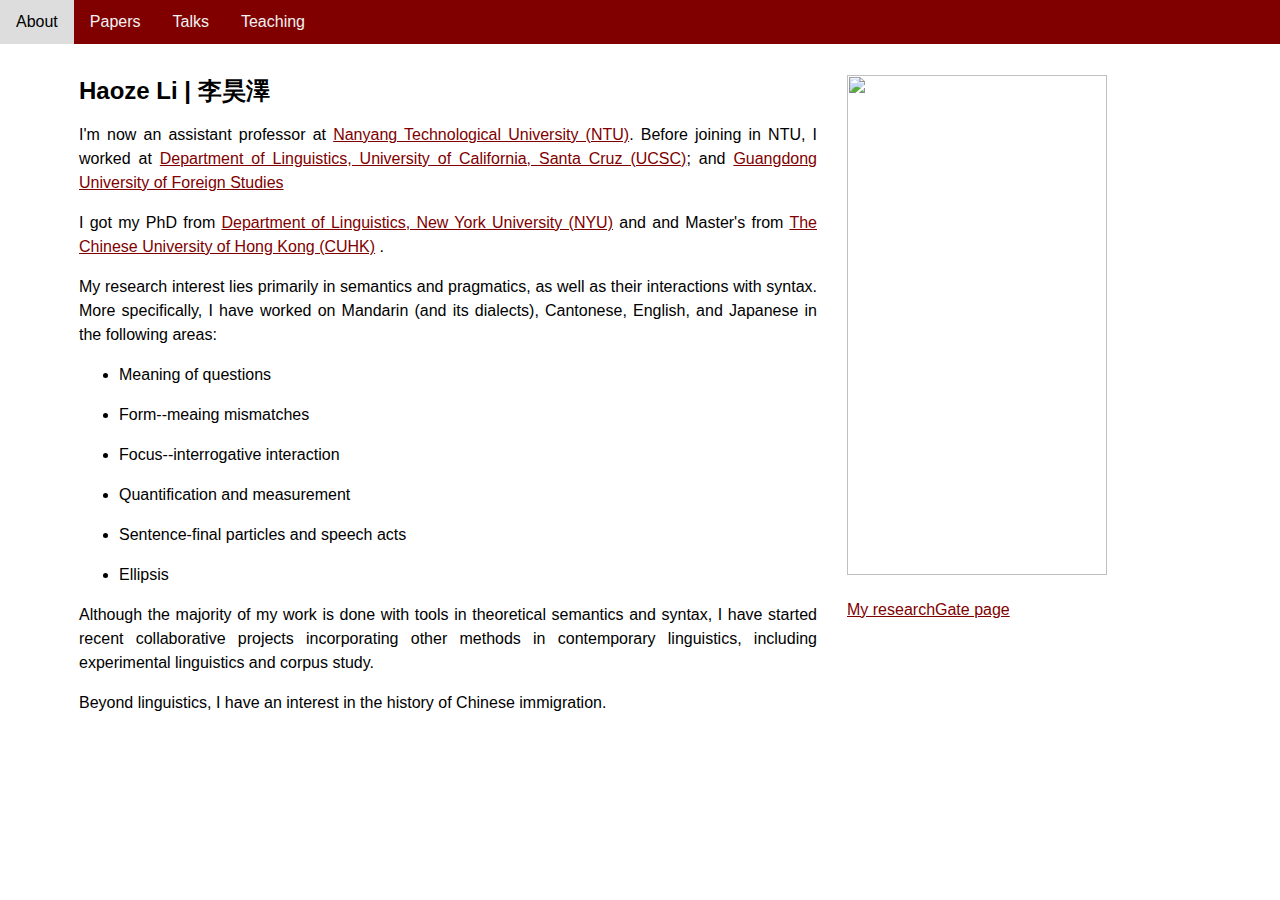
==== index.html @ 02ea4cb4 "Update index.html" ====
<!DOCTYPE html>
<html lang="en">
<head>
<title>Haoze Li</title>
<meta charset="utf-8">
<meta name="viewport" content="width=device-width, initial-scale=1">
<style>
* {
  box-sizing: border-box; 
}

body {margin:0; font-family: Tahoma, sans-serif;}


/* Style the top navigation bar */
.topnav {
  overflow: hidden;
  background-color: #800000;
}

/* Style the topnav links */
.topnav a {
  float: left;
  display: block;
  color: #f2f2f2;
  text-align: center;
  padding: 14px 16px;
  text-decoration: none;
}

/* Change color on hover */
.topnav a:hover {
  background-color: #ddd;
  color: black;
}

/* Create three equal columns that floats next to each other */
.column {
  float: left;
  width: 33.33%;
  padding: 15px;
}

/* Create three equal columns that floats next to each other */
.column2 {
  float: left;
  width: 60%;
  padding: 15px;
}
    
.column3 {
  float: left;
  width: 5%;
  padding: 15px;
}

/* Clear floats after the columns */
.row:after {
  content: "";
  display: table;
  clear: both;
}

div {
  text-align: justify;
  line-height: 1;
}

p {
  font-size: 16px;
  line-height: 1.5;
}

li { padding: 0; }



/* Responsive layout - makes the three columns stack on top of each other instead of next to each other */
@media screen and (max-width:600px) {
  .column {
    width: 100%;
  }
}
</style>
</head>
<body>



<div class="topnav">
  <a href="index.html">About </a>
  <a href="Paper.html">Papers</a>
  <a href="Talks.html">Talks</a>
  <a href="Teaching.html">Teaching</a>
</div>


      
    
<div class="column3">
</div>

<div class="row">
  <div class="column2">
    <h2> Haoze Li | 李昊澤 </h2>
    <p> I'm now an assistant professor at <span style="color: darkred;"><a class="dhtgD aw5Odc" style="color: #800000;" href="https://www.ntu.edu.sg/" target="_blank" rel="noopener noreferrer">Nanyang Technological University (NTU)</a></span>. 
      Before joining in NTU, I worked at 
      <span style="color: #800000;"><a class="dhtgD aw5Odc" style="color: #800000;" href="https://linguistics.ucsc.edu/" target="_blank" rel="noopener noreferrer">
      Department of Linguistics, University of California, Santa Cruz (UCSC)</a></span>;
      and <span style="color: darkred;"><a class="dhtgD aw5Odc" style="color: #800000;" href="https://english.gdufs.edu.cn/" target="_blank" rel="noopener noreferrer">Guangdong University of Foreign Studies</a></span>
      </p>
    <p>
      I got my PhD from
        <span style="color: darkred;"><a class="dhtgD aw5Odc" style="color: #800000;" href="https://as.nyu.edu/content/nyu-as/as/departments/linguistics/homepage.html" target="_blank" rel="noopener noreferrer">
        Department of Linguistics, New York University (NYU)</a>
        </span> and 
        and Master's from <span style="color: #800000;"><a class="dhtgD aw5Odc" style="color: #800000;" href="https://www.cuhk.edu.hk/english/index.html" target="_blank" rel="noopener noreferrer">The Chinese University of Hong Kong (CUHK)</a></span>&nbsp;.
    </p>
    <p>
        My research interest lies primarily in semantics and pragmatics, as well as their interactions with syntax. 
        More specifically, I have worked on Mandarin (and its dialects), Cantonese, English, and Japanese in the following areas:
    </p>
    <ul>
        <li> <p> Meaning of questions </p> 
        </li>
        <li> <p> Form--meaing mismatches </p> 
        </li>
        <li> <p> Focus--interrogative interaction </p>
        </li>
        <li> <p> Quantification and measurement </p>
        </li>
        <li> <p> Sentence-final particles and speech acts </p>
        </li>
        <li> <p> Ellipsis </p>
        </li>
    </ul>
      
    <p>
        Although the majority of my work is done with tools in theoretical semantics and syntax, I have started recent collaborative projects incorporating other methods in contemporary linguistics, including experimental linguistics and corpus study.
      </p>
    <p> 
        Beyond linguistics, I have an interest in the history of Chinese immigration. 
      </p> 
  </div>
  
  <div class="column">
      <p> <img src="photo-me.png", width="260" height="500" > 
      </p>
      <p>
        <span style="color: darkred;"><a class="dhtgD aw5Odc" style="color: #800000;" href="https://www.researchgate.net/profile/Haoze-Li-5" target="_blank" rel="noopener noreferrer">
        My researchGate page</a>
        </span>
      </p>
  </div>
</div>

</body>
</html>
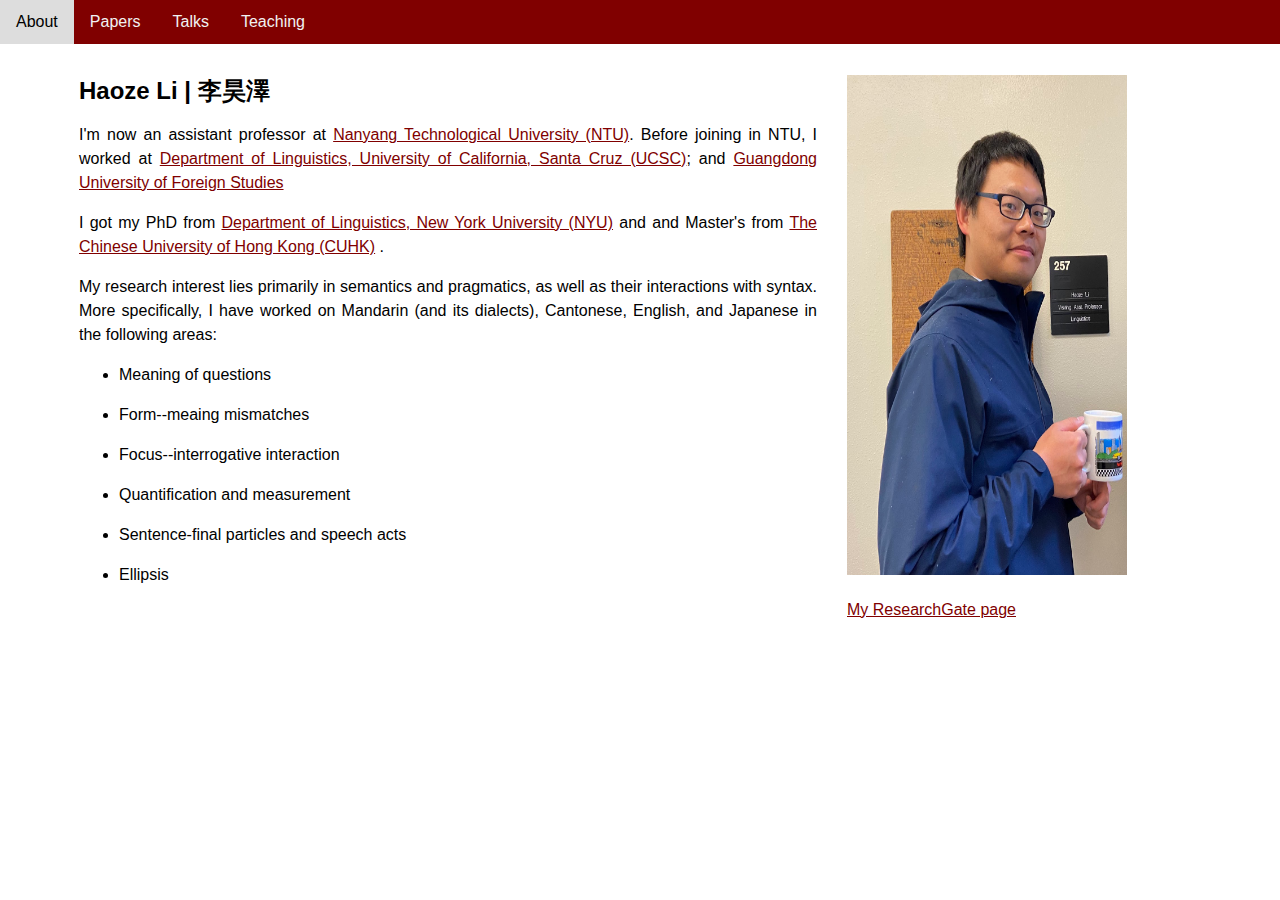
==== commit 8a292263: "Update index.html" ====
--- a/index.html
+++ b/index.html
@@ -133,22 +133,15 @@
         </li>
         <li> <p> Ellipsis </p>
         </li>
-    </ul>
-      
-    <p>
-        Although the majority of my work is done with tools in theoretical semantics and syntax, I have started recent collaborative projects incorporating other methods in contemporary linguistics, including experimental linguistics and corpus study.
-      </p>
-    <p> 
-        Beyond linguistics, I have an interest in the history of Chinese immigration. 
-      </p> 
+    </ul> 
   </div>
   
   <div class="column">
-      <p> <img src="photo-me.png", width="260" height="500" > 
+      <p> <img src="LHZ-photo.png", width="280" height="500" > 
       </p>
       <p>
         <span style="color: darkred;"><a class="dhtgD aw5Odc" style="color: #800000;" href="https://www.researchgate.net/profile/Haoze-Li-5" target="_blank" rel="noopener noreferrer">
-        My researchGate page</a>
+        My ResearchGate page</a>
         </span>
       </p>
   </div>
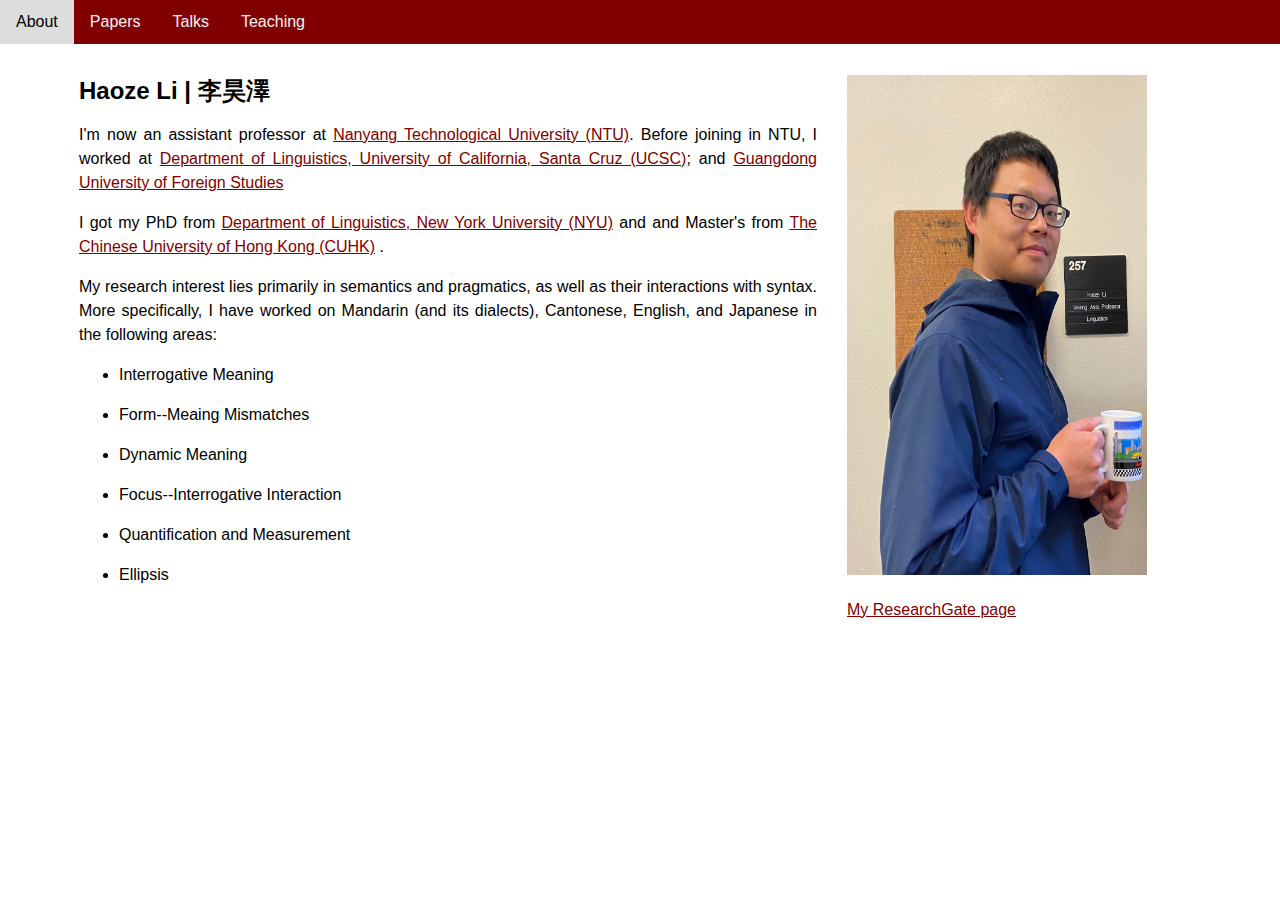
==== commit afcf529f: "Update index.html" ====
--- a/index.html
+++ b/index.html
@@ -121,15 +121,15 @@
         More specifically, I have worked on Mandarin (and its dialects), Cantonese, English, and Japanese in the following areas:
     </p>
     <ul>
-        <li> <p> Meaning of questions </p> 
+        <li> <p> Interrogative Meaning </p> 
         </li>
-        <li> <p> Form--meaing mismatches </p> 
+        <li> <p> Form--Meaing Mismatches </p> 
         </li>
-        <li> <p> Focus--interrogative interaction </p>
+        <li> <p> Dynamic Meaning </p> 
         </li>
-        <li> <p> Quantification and measurement </p>
+        <li> <p> Focus--Interrogative Interaction </p>
         </li>
-        <li> <p> Sentence-final particles and speech acts </p>
+        <li> <p> Quantification and Measurement </p>
         </li>
         <li> <p> Ellipsis </p>
         </li>
@@ -137,7 +137,7 @@
   </div>
   
   <div class="column">
-      <p> <img src="LHZ-photo.png", width="280" height="500" > 
+      <p> <img src="LHZ-photo.png", width="300" height="500" > 
       </p>
       <p>
         <span style="color: darkred;"><a class="dhtgD aw5Odc" style="color: #800000;" href="https://www.researchgate.net/profile/Haoze-Li-5" target="_blank" rel="noopener noreferrer">
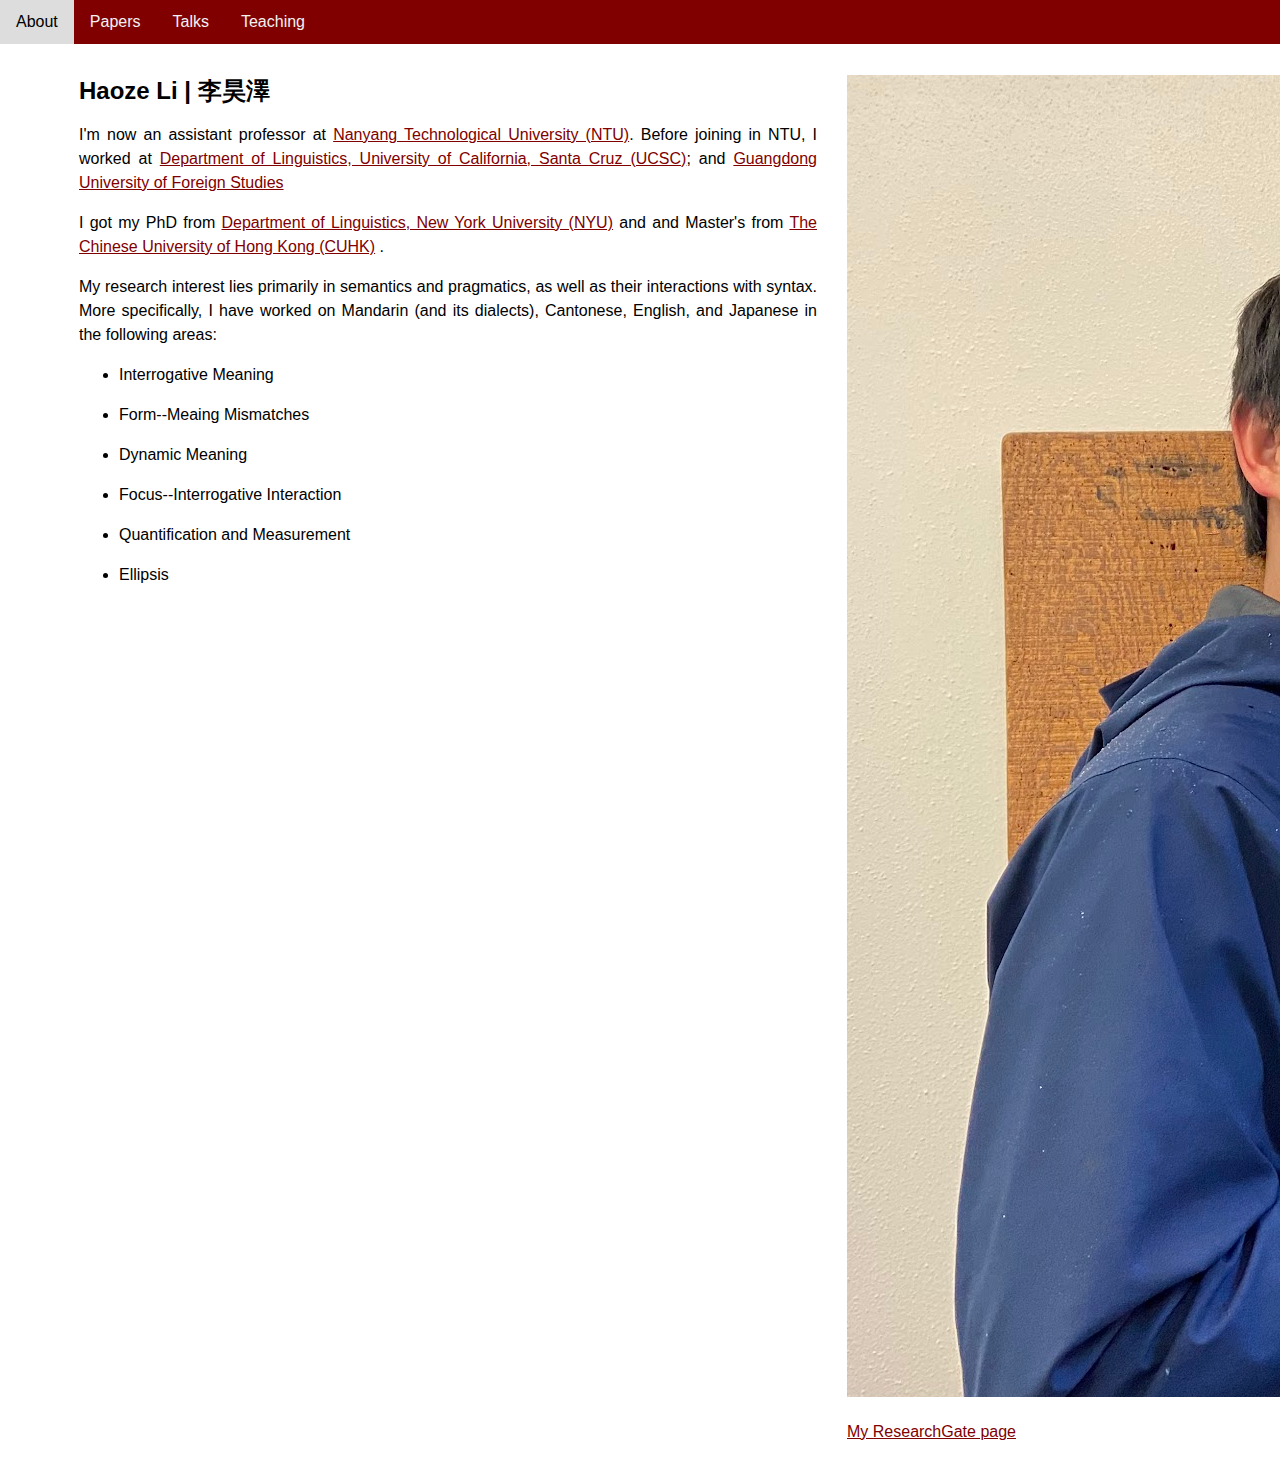
==== commit 1c2a5588: "Update index.html" ====
--- a/index.html
+++ b/index.html
@@ -137,7 +137,7 @@
   </div>
   
   <div class="column">
-      <p> <img src="LHZ-photo.png", width="300" height="500" > 
+      <p> <img src="LHZ-photo.png" > 
       </p>
       <p>
         <span style="color: darkred;"><a class="dhtgD aw5Odc" style="color: #800000;" href="https://www.researchgate.net/profile/Haoze-Li-5" target="_blank" rel="noopener noreferrer">
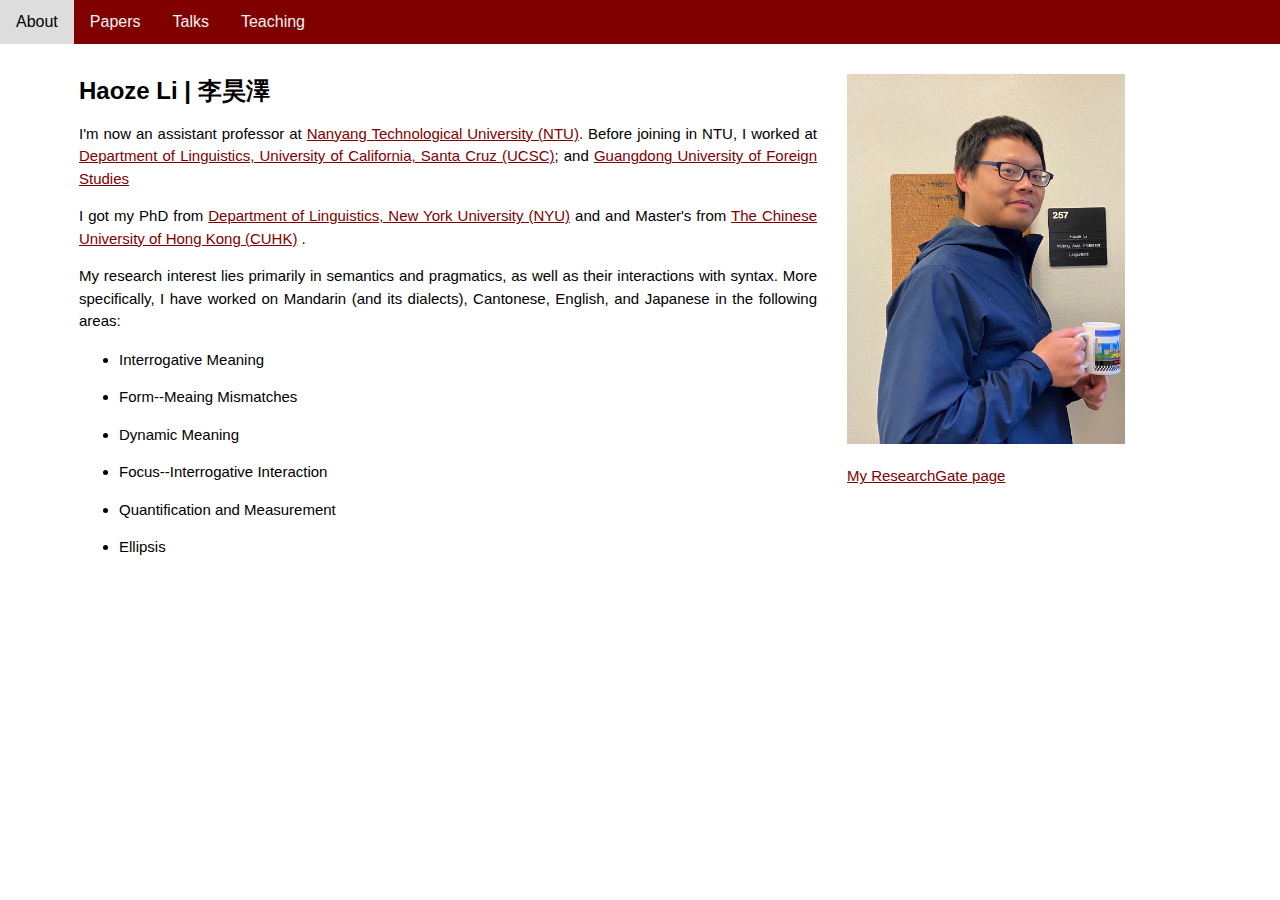
==== commit fe5361e3: "Update index.html" ====
--- a/index.html
+++ b/index.html
@@ -67,12 +67,11 @@
 }
 
 p {
-  font-size: 16px;
+  font-size: 15px;
   line-height: 1.5;
 }
 
 li { padding: 0; }
-
 
 
 /* Responsive layout - makes the three columns stack on top of each other instead of next to each other */
@@ -137,7 +136,7 @@
   </div>
   
   <div class="column">
-      <p> <img src="LHZ-photo.png" > 
+      <p> <img src="LHZ-photo.png" style="width:70%"> 
       </p>
       <p>
         <span style="color: darkred;"><a class="dhtgD aw5Odc" style="color: #800000;" href="https://www.researchgate.net/profile/Haoze-Li-5" target="_blank" rel="noopener noreferrer">
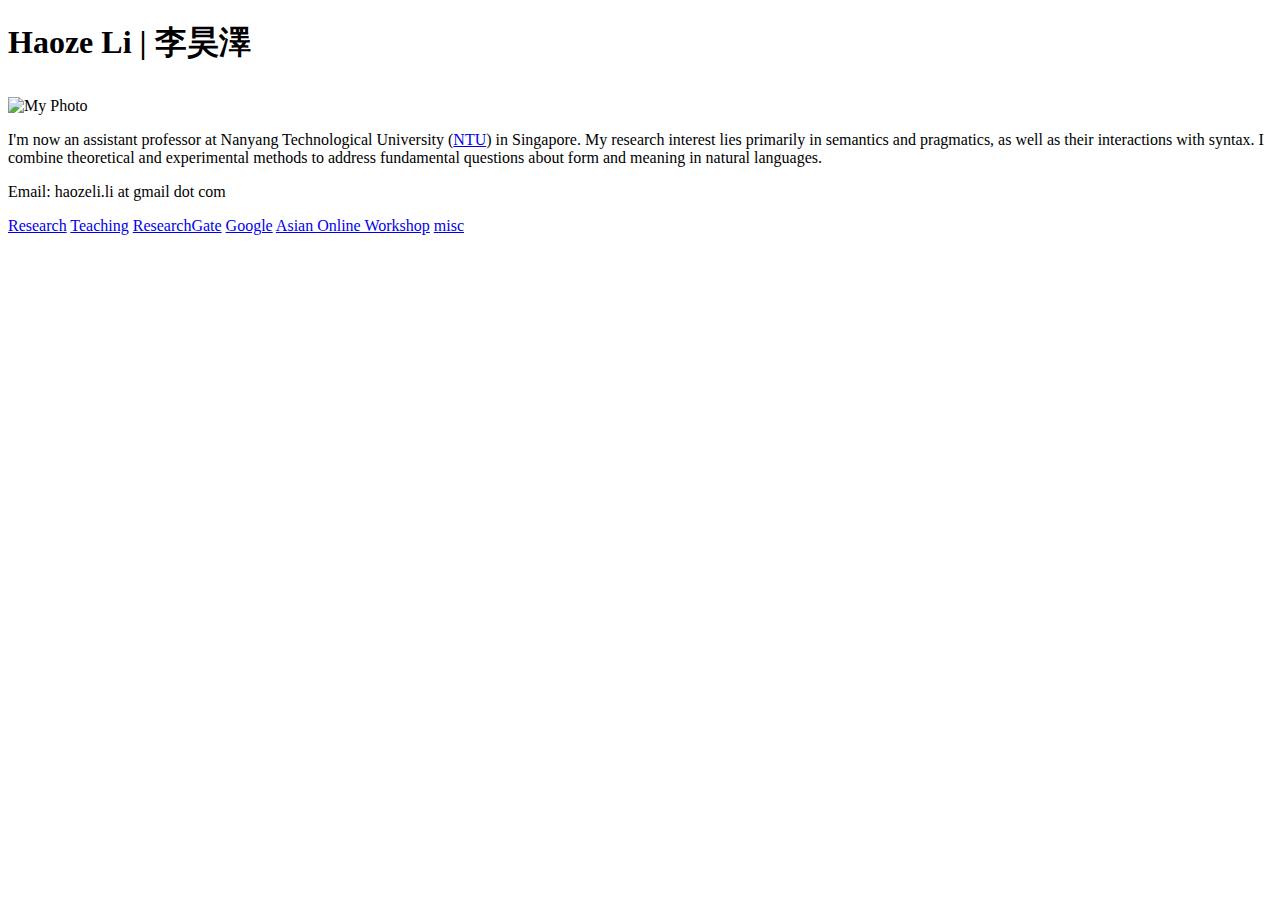
==== commit 5455801b: "Update index.html" ====
--- a/index.html
+++ b/index.html
@@ -1,150 +1,36 @@
 <!DOCTYPE html>
 <html lang="en">
+
 <head>
-<title>Haoze Li</title>
-<meta charset="utf-8">
-<meta name="viewport" content="width=device-width, initial-scale=1">
-<style>
-* {
-  box-sizing: border-box; 
-}
+    <meta charset="UTF-8">
+    <meta name="viewport" content="width=device-width, initial-scale=1.0">
+    <title>Home</title>
+    <link rel="stylesheet" href="style.css">
+</head>
 
-body {margin:0; font-family: Tahoma, sans-serif;}
+<body>
+<div class="container">
+    <h1>Haoze Li | 李昊澤 </h1>
 
+    <!-- Image placed right after the title -->
+    <img src="{{ url_for(filename='LHZ-photo.png') }}" alt="My Photo" style="width: 300px; height: auto; margin-top: 10px;">
 
-/* Style the top navigation bar */
-.topnav {
-  overflow: hidden;
-  background-color: #800000;
-}
+    <p> I'm now an assistant professor at Nanyang Technological University (<a href="https://www.ntu.edu.sg/">NTU</a>) in Singapore. 
+        My research interest lies primarily in semantics and pragmatics, as well as their interactions with syntax. 
+        I combine theoretical and experimental methods to address fundamental questions about form and meaning in natural languages.  
+    </p>
+    <p> Email: haozeli.li at gmail dot com </p>
+    <header>
+        <nav class="navbar">
+            <a href="about.html" class="nav-link">Research</a>
+            <a href="teaching.html" class="nav-link">Teaching</a>
+            <a href="https://www.researchgate.net/profile/Haoze-Li-5/research" class="nav-link">ResearchGate</a>
+            <a href="https://scholar.google.com/citations?view_op=list_works&hl=en&hl=en&user=VmonH8UAAAAJ&pagesize=80" class="nav-link">Google</a>
+            <a href="https://github.com/haozeli-ling/awssp" class="nav-link">Asian Online Workshop</a>
+            <a href="misc.html" class="nav-link">misc</a>
+        </nav>
+    </header>
+</div>
+</body>
 
-/* Style the topnav links */
-.topnav a {
-  float: left;
-  display: block;
-  color: #f2f2f2;
-  text-align: center;
-  padding: 14px 16px;
-  text-decoration: none;
-}
-
-/* Change color on hover */
-.topnav a:hover {
-  background-color: #ddd;
-  color: black;
-}
-
-/* Create three equal columns that floats next to each other */
-.column {
-  float: left;
-  width: 33.33%;
-  padding: 15px;
-}
-
-/* Create three equal columns that floats next to each other */
-.column2 {
-  float: left;
-  width: 60%;
-  padding: 15px;
-}
-    
-.column3 {
-  float: left;
-  width: 5%;
-  padding: 15px;
-}
-
-/* Clear floats after the columns */
-.row:after {
-  content: "";
-  display: table;
-  clear: both;
-}
-
-div {
-  text-align: justify;
-  line-height: 1;
-}
-
-p {
-  font-size: 15px;
-  line-height: 1.5;
-}
-
-li { padding: 0; }
-
-
-/* Responsive layout - makes the three columns stack on top of each other instead of next to each other */
-@media screen and (max-width:600px) {
-  .column {
-    width: 100%;
-  }
-}
-</style>
-</head>
-<body>
-
-
-
-<div class="topnav">
-  <a href="index.html">About </a>
-  <a href="Paper.html">Papers</a>
-  <a href="Talks.html">Talks</a>
-  <a href="Teaching.html">Teaching</a>
-</div>
-
-
-      
-    
-<div class="column3">
-</div>
-
-<div class="row">
-  <div class="column2">
-    <h2> Haoze Li | 李昊澤 </h2>
-    <p> I'm now an assistant professor at <span style="color: darkred;"><a class="dhtgD aw5Odc" style="color: #800000;" href="https://www.ntu.edu.sg/" target="_blank" rel="noopener noreferrer">Nanyang Technological University (NTU)</a></span>. 
-      Before joining in NTU, I worked at 
-      <span style="color: #800000;"><a class="dhtgD aw5Odc" style="color: #800000;" href="https://linguistics.ucsc.edu/" target="_blank" rel="noopener noreferrer">
-      Department of Linguistics, University of California, Santa Cruz (UCSC)</a></span>;
-      and <span style="color: darkred;"><a class="dhtgD aw5Odc" style="color: #800000;" href="https://english.gdufs.edu.cn/" target="_blank" rel="noopener noreferrer">Guangdong University of Foreign Studies</a></span>
-      </p>
-    <p>
-      I got my PhD from
-        <span style="color: darkred;"><a class="dhtgD aw5Odc" style="color: #800000;" href="https://as.nyu.edu/content/nyu-as/as/departments/linguistics/homepage.html" target="_blank" rel="noopener noreferrer">
-        Department of Linguistics, New York University (NYU)</a>
-        </span> and 
-        and Master's from <span style="color: #800000;"><a class="dhtgD aw5Odc" style="color: #800000;" href="https://www.cuhk.edu.hk/english/index.html" target="_blank" rel="noopener noreferrer">The Chinese University of Hong Kong (CUHK)</a></span>&nbsp;.
-    </p>
-    <p>
-        My research interest lies primarily in semantics and pragmatics, as well as their interactions with syntax. 
-        More specifically, I have worked on Mandarin (and its dialects), Cantonese, English, and Japanese in the following areas:
-    </p>
-    <ul>
-        <li> <p> Interrogative Meaning </p> 
-        </li>
-        <li> <p> Form--Meaing Mismatches </p> 
-        </li>
-        <li> <p> Dynamic Meaning </p> 
-        </li>
-        <li> <p> Focus--Interrogative Interaction </p>
-        </li>
-        <li> <p> Quantification and Measurement </p>
-        </li>
-        <li> <p> Ellipsis </p>
-        </li>
-    </ul> 
-  </div>
-  
-  <div class="column">
-      <p> <img src="LHZ-photo.png" style="width:70%"> 
-      </p>
-      <p>
-        <span style="color: darkred;"><a class="dhtgD aw5Odc" style="color: #800000;" href="https://www.researchgate.net/profile/Haoze-Li-5" target="_blank" rel="noopener noreferrer">
-        My ResearchGate page</a>
-        </span>
-      </p>
-  </div>
-</div>
-
-</body>
-</html>
+</html> 
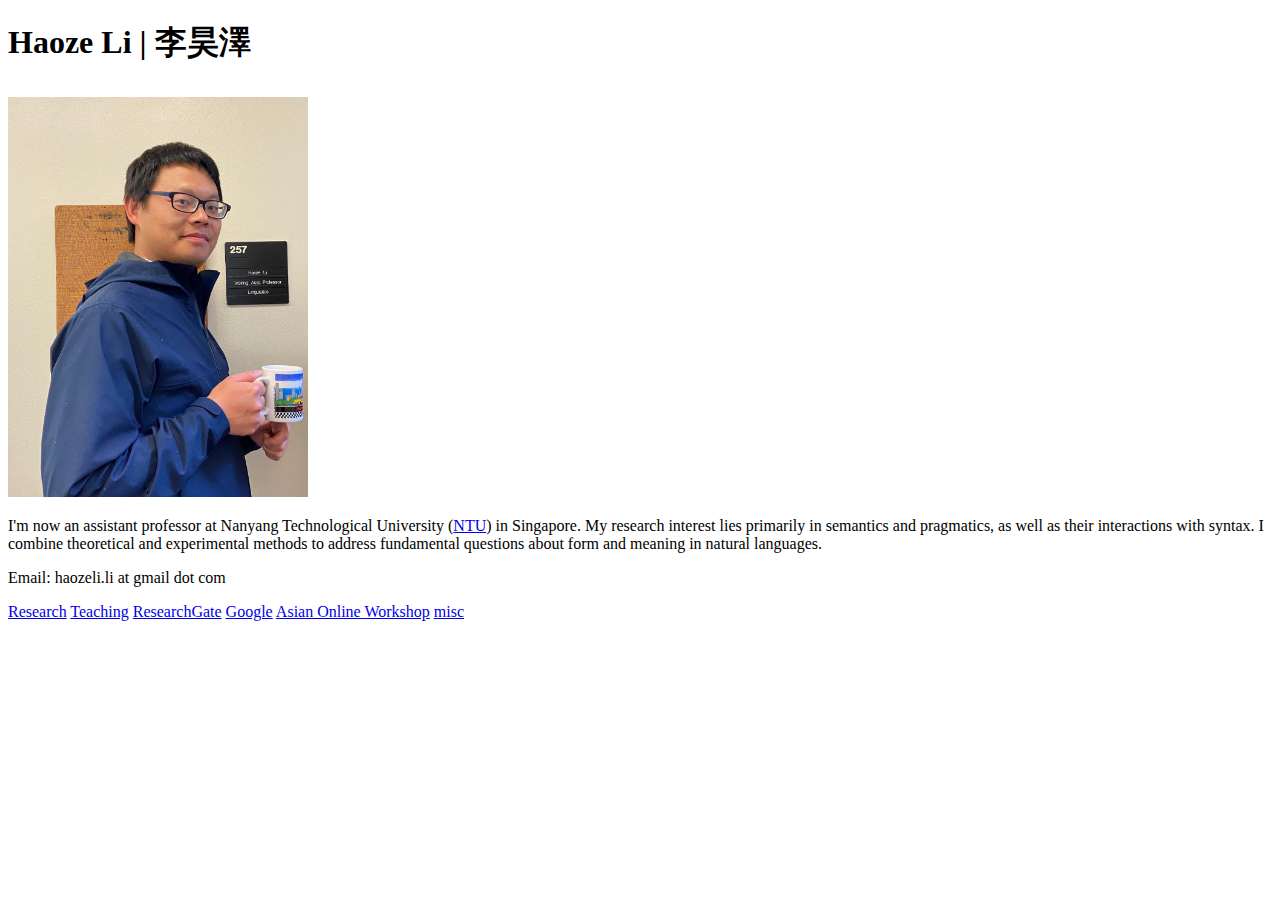
==== commit 00e1f861: "Update index.html" ====
--- a/index.html
+++ b/index.html
@@ -13,7 +13,7 @@
     <h1>Haoze Li | 李昊澤 </h1>
 
     <!-- Image placed right after the title -->
-    <img src="{{ url_for(filename='LHZ-photo.png') }}" alt="My Photo" style="width: 300px; height: auto; margin-top: 10px;">
+    <img src="LHZ-photo.png" alt="My Photo" style="width: 300px; height: auto; margin-top: 10px;">
 
     <p> I'm now an assistant professor at Nanyang Technological University (<a href="https://www.ntu.edu.sg/">NTU</a>) in Singapore. 
         My research interest lies primarily in semantics and pragmatics, as well as their interactions with syntax. 
